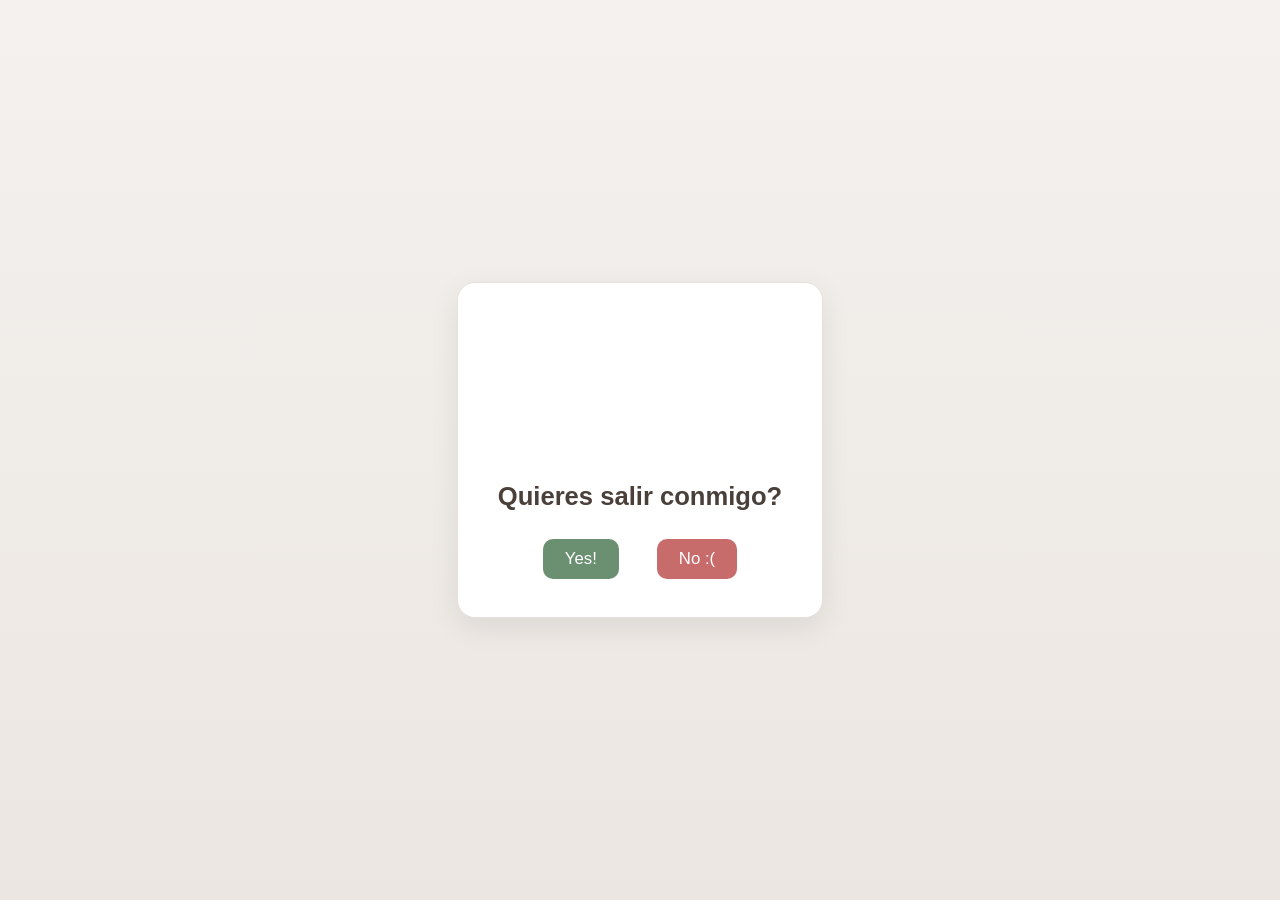
==== index.html @ 81e0f49b "Changed a file name" ====
<!DOCTYPE html>
<html lang="en">
    <head>

        <meta charset="UTF-8">
        <meta name="viewport" content="width=device-width, initial-scale=1.0">
        <title> Go salir? </title>
        <link rel="stylesheet" href="style.css">
        <script src="script.js"></script>

    </head>

    <body>

        <div class="container">

            <video autoplay loop muted>
                <source src="akward.mp4" type="video/mp4">
            </video>

            <h1> Quieres salir conmigo? </h1>

            <div id="button-container">
                <button id="yes"> Yes! </button>
                <button id="no"> No :( </button>
            </div>

        </div>

    </body>
</html>
---- style.css ----
body {
    font-family: Arial, sans-serif;
    text-align: center;
    background: linear-gradient(180deg, #f4f1ee, #ebe6e1);
    height: 100vh;
    display: flex;
    justify-content: center;
    align-items: center;
    margin: 0;
    color: #2f2f2f;
}

.container {
    background: #ffffff;
    padding: 28px 32px;
    border-radius: 18px;
    box-shadow: 0 10px 30px rgba(0, 0, 0, 0.08);
    display: inline-block;
    width: fit-content;
    max-width: none;
    transition: all 0.2s ease;
    border: 1px solid #e7e1db;
}

.video {
    width: 220px;
    border-radius: 12px;
    display: block;
    margin: 0 auto 16px auto;
}

h1 {
    color: #4a3f39;
    font-size: 1.6rem;
    margin-bottom: 18px;
}

button {
    padding: 10px 22px;
    font-size: 1.05rem;
    border: none;
    cursor: pointer;
    border-radius: 10px;
    margin: 10px;
    transition: transform 0.15s ease, box-shadow 0.15s ease, background-color 0.15s ease;
}

button:hover {
    transform: translateY(-2px);
}

#button-container {
    display: flex;
    justify-content: center;
    gap: 18px;
    position: relative;
    width: 100%;
    flex-wrap: wrap;
}

#yes {
    background-color: #6b8f71;
    color: white;
    transition: font-size 0.2s ease, padding 0.2s ease, transform 0.2s ease;
}

#yes:hover {
    background-color: #5e8065;
}

#no {
    background-color: #c86b6b;
    color: white;
    position: relative;
}

#no:hover {
    background-color: #b85c5c;
}
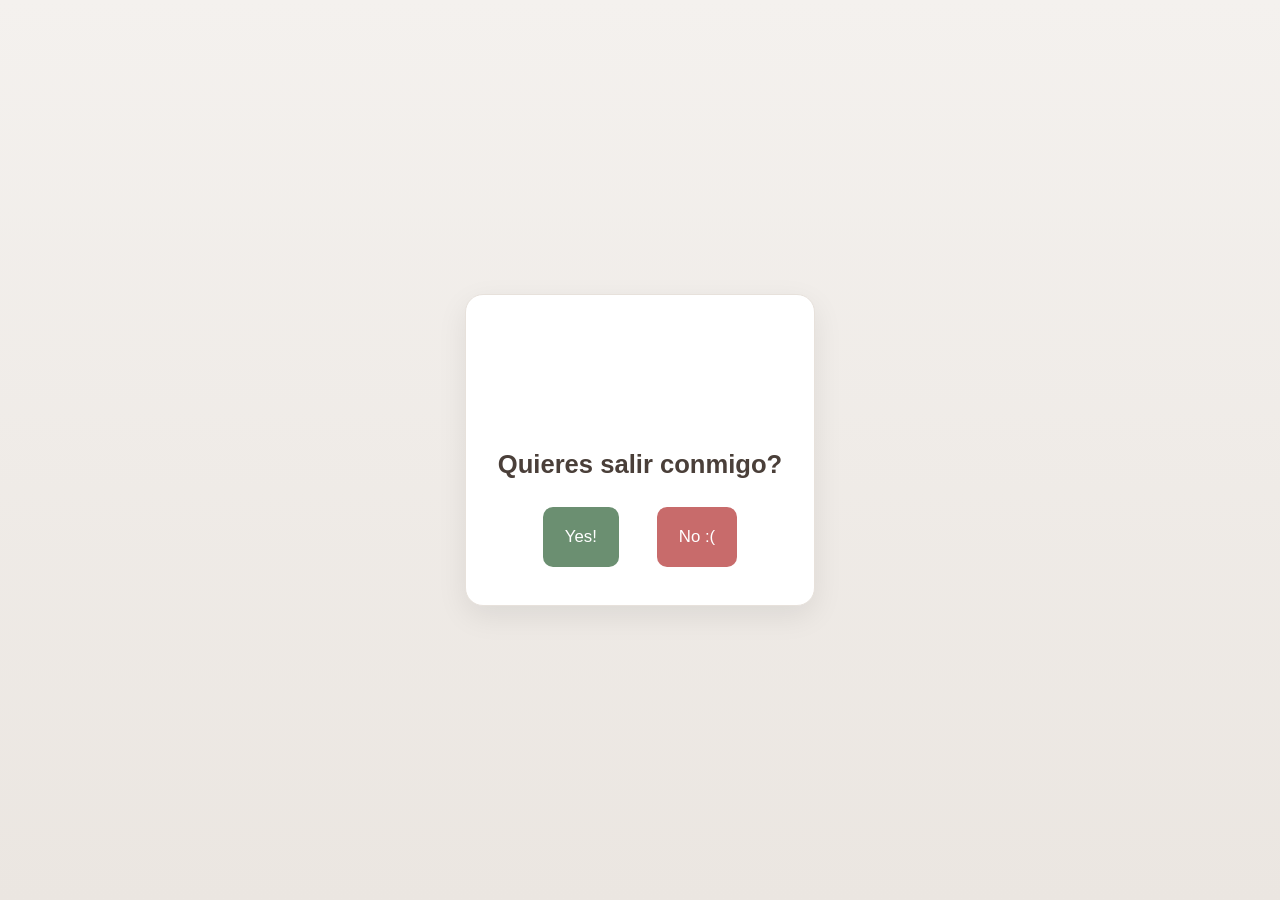
==== commit 94853afd: "Fixes for cellphone experience" ====
--- a/index.html
+++ b/index.html
@@ -14,7 +14,7 @@
 
         <div class="container">
 
-            <video autoplay loop muted>
+            <video autoplay loop muted class="video">
                 <source src="akward.mp4" type="video/mp4">
             </video>
 
--- a/style.css
+++ b/style.css
@@ -56,23 +56,30 @@
     position: relative;
     width: 100%;
     flex-wrap: wrap;
+    min-height: 80px;
 }
 
 #yes {
     background-color: #6b8f71;
     color: white;
     transition: font-size 0.2s ease, padding 0.2s ease, transform 0.2s ease;
+    position: relative;
+    z-index: 1;
+}
+
+#no {
+    background-color: #c86b6b;
+    color: white;
+    position: relative;
+    z-index: 2;
+    touch-action: manipulation;
 }
 
 #yes:hover {
     background-color: #5e8065;
 }
 
-#no {
-    background-color: #c86b6b;
-    color: white;
-    position: relative;
-}
+
 
 #no:hover {
     background-color: #b85c5c;
